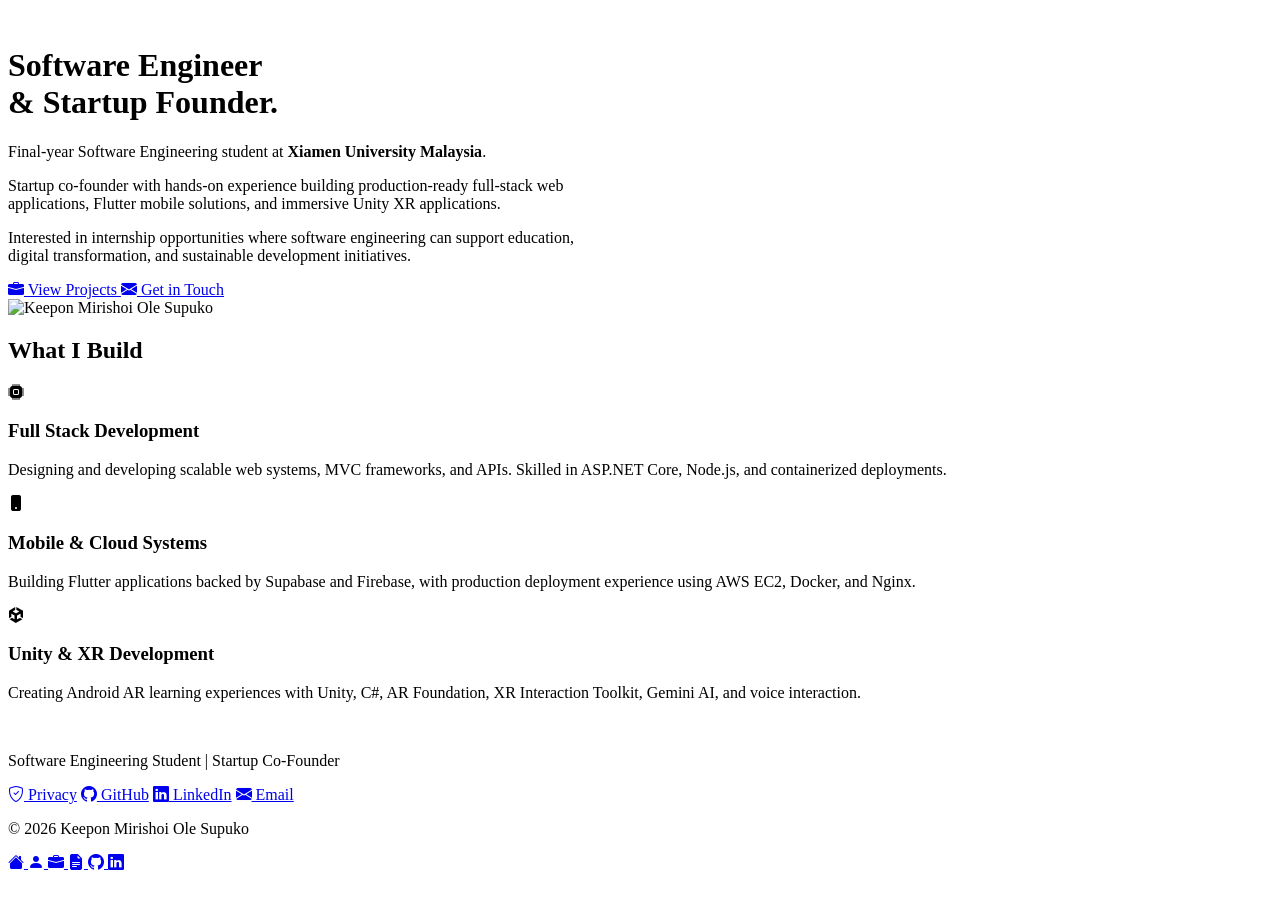
==== cloudflare-dist/index.html @ 56756c60 "Add Cloudflare Pages static deployment" ====
<!DOCTYPE html>
<html lang="en">
<head>
    <meta charset="utf-8" />
    <meta name="viewport" content="width=device-width, initial-scale=1.0" />
    <title>Keepon Mirishoi Ole Supuko | Software Engineer &amp; Startup Founder</title>
    <meta name="description" content="Portfolio of Keepon Mirishoi Ole Supuko, a software engineer and startup founder building full-stack, Flutter, Unity XR, AR, and AI-powered applications." />
    <meta name="author" content="Keepon Mirishoi Ole Supuko" />
    <meta name="robots" content="index, follow" />
    <link rel="canonical" href="https://keepon-portfolio.pages.dev" />

    <meta property="og:title" content="Keepon Mirishoi Ole Supuko | Software Engineer &amp; Startup Founder" />
    <meta property="og:description" content="Portfolio of Keepon Mirishoi Ole Supuko, a software engineer and startup founder building full-stack, Flutter, Unity XR, AR, and AI-powered applications." />
    <meta property="og:type" content="website" />
    <meta property="og:url" content="https://keepon-portfolio.pages.dev" />
    <meta property="og:image" content="https://keepon-portfolio.pages.dev/images/social-preview.png" />
    <meta property="og:image:width" content="1200" />
    <meta property="og:image:height" content="630" />
    <meta property="og:image:alt" content="Keepon Mirishoi Ole Supuko — Software Engineer and Startup Founder" />
    <meta property="og:site_name" content="Keepon Mirishoi Ole Supuko Portfolio" />

    <meta name="twitter:card" content="summary_large_image" />
    <meta name="twitter:title" content="Keepon Mirishoi Ole Supuko | Software Engineer &amp; Startup Founder" />
    <meta name="twitter:description" content="Portfolio of Keepon Mirishoi Ole Supuko, a software engineer and startup founder building full-stack, Flutter, Unity XR, AR, and AI-powered applications." />
    <meta name="twitter:image" content="https://keepon-portfolio.pages.dev/images/social-preview.png" />
    <meta name="twitter:image:alt" content="Keepon Mirishoi Ole Supuko — Software Engineer and Startup Founder" />

    <link rel="icon" href="/favicon.ico" sizes="any" />
    <link rel="icon" type="image/png" sizes="512x512" href="/images/brand/favicon-dark.png" media="(prefers-color-scheme: dark)" />
    <link rel="icon" type="image/png" sizes="512x512" href="/images/brand/favicon-light.png" media="(prefers-color-scheme: light)" />
    <link rel="manifest" href="/site.webmanifest" />
    <meta name="theme-color" content="#050b14" />
    
    <link rel="stylesheet" href="/lib/bootstrap/dist/css/bootstrap.min.css" />
    <link rel="stylesheet" href="/css/site.css?v=4hoY3fgAYqqFN3xAU5UJeAOJK6L35RUXIOw43l4iBU8" />
    <link rel="stylesheet" href="https://cdn.jsdelivr.net/npm/bootstrap-icons@1.11.3/font/bootstrap-icons.min.css">
        <script type="application/ld&#x2B;json">
        {
          "@context": "https://schema.org",
          "@type": "Person",
          "name": "Keepon Mirishoi Ole Supuko",
          "url": "https://keepon-portfolio.pages.dev",
          "image": "https://keepon-portfolio.pages.dev/images/profile.png",
          "jobTitle": "Software Engineering Student and Startup Co-Founder",
          "email": "mailto:skmephep@gmail.com",
          "address": {
            "@type": "PostalAddress",
            "addressLocality": "Kuala Lumpur",
            "addressCountry": "MY"
          },
          "alumniOf": {
            "@type": "CollegeOrUniversity",
            "name": "Xiamen University Malaysia"
          },
          "sameAs": [
            "https://github.com/Keepon-blip",
            "https://www.linkedin.com/in/keepon-mirishoi-8262b81a6"
          ]
        }
        </script>
</head>
<body>
    <div class="tech-background">
        <div class="tech-globe"></div>
        <div class="tech-overlay"></div>
    </div>
    <header class="top-identity-wrapper">
        <a class="top-identity" aria-label="Keepon Mirishoi Ole Supuko - home" href="/">
            <img src="/images/brand/logo-light.png" alt="" class="brand-logo brand-logo-header" />
        </a>
    </header>
    <div class="container site-main-shell">
        <main role="main" class="pb-3">
            
<div class="container-fluid px-0 mb-5 fade-in-on-scroll home-hero">
    <div class="row min-vh-100 align-items-center">
        <div class="col-lg-7 mb-5 mb-lg-0">
            <div class="pe-lg-5">
                <h1 class="display-1 fw-bold text-white mb-4">
                    Software Engineer<br>
                    <span class="text-primary">& Startup Founder.</span>
                </h1>
                <p class="lead text-muted mb-3" style="max-width: 600px;">
                    Final-year Software Engineering student at <strong>Xiamen University Malaysia</strong>.
                </p>
                <p class="text-muted mb-3" style="max-width: 600px;">
                    Startup co-founder with hands-on experience building production-ready full-stack web applications,
                    Flutter mobile solutions, and immersive Unity XR applications.
                </p>
                <p class="text-muted mb-5" style="max-width: 600px;">
                    Interested in internship opportunities where software engineering can support education, digital
                    transformation, and sustainable development initiatives.
                </p>
                <div class="d-flex gap-3">
                    <a class="btn btn-primary btn-lg d-flex align-items-center gap-2" href="/projects">
                        <i class="bi bi-briefcase-fill"></i> View Projects
                    </a>
                    <a class="btn btn-outline-light btn-lg d-flex align-items-center gap-2" href="/contact">
                        <i class="bi bi-envelope-fill"></i> Get in Touch
                    </a>
                </div>
            </div>
        </div>
        <div class="col-lg-5">
            <div class="profile-frame mx-auto">
                <img src="/images/profile.png" alt="Keepon Mirishoi Ole Supuko" class="img-fluid">
            </div>
        </div>
    </div>
</div>

<div class="row mt-5 pt-5 fade-in-on-scroll">
    <div class="col-12">
        <h2 class="section-title mb-5">What I Build</h2>
    </div>
    <div class="col-md-4 mb-4">
        <div class="card p-4 h-100">
            <div class="fs-1 text-primary mb-3"><i class="bi bi-cpu-fill"></i></div>
            <h3 class="h4 fw-bold mb-3">Full Stack Development</h3>
            <p class="text-muted">Designing and developing scalable web systems, MVC frameworks, and APIs. Skilled in
                ASP.NET Core, Node.js, and containerized deployments.</p>
        </div>
    </div>
    <div class="col-md-4 mb-4">
        <div class="card p-4 h-100">
            <div class="fs-1 text-primary mb-3"><i class="bi bi-phone-fill"></i></div>
            <h3 class="h4 fw-bold mb-3">Mobile & Cloud Systems</h3>
            <p class="text-muted">Building Flutter applications backed by Supabase and Firebase, with production
                deployment experience using AWS EC2, Docker, and Nginx.</p>
        </div>
    </div>
    <div class="col-md-4 mb-4">
        <div class="card p-4 h-100">
            <div class="fs-1 text-primary mb-3"><i class="bi bi-unity"></i></div>
            <h3 class="h4 fw-bold mb-3">Unity & XR Development</h3>
            <p class="text-muted">Creating Android AR learning experiences with Unity, C#, AR Foundation, XR
                Interaction Toolkit, Gemini AI, and voice interaction.</p>
        </div>
    </div>
</div>

        </main>
    </div>

    <footer class="border-top footer text-muted bg-dark py-4 mt-5">
        <div class="container text-light">
            <div class="row align-items-center">
                <div class="col-md-6 text-center text-md-start mb-3 mb-md-0">
                    <a class="footer-brand d-inline-block mb-2" aria-label="Keepon Mirishoi Ole Supuko - home" href="/">
                        <img src="/images/brand/logo-light.png" alt="" class="brand-logo brand-logo-footer" />
                    </a>
                    <p class="small text-muted mb-0">Software Engineering Student | Startup Co-Founder</p>
                </div>
                <div class="col-md-6 text-center text-md-end">
                    <div class="d-flex flex-wrap justify-content-center justify-content-md-end gap-3 mb-2 footer-social">
                        <a class="text-light text-decoration-none small" href="/privacy"><i class="bi bi-shield-check"></i> Privacy</a>
                        <a href="https://github.com/Keepon-blip" target="_blank" rel="noopener noreferrer" class="text-light text-decoration-none small"><i class="bi bi-github"></i> GitHub</a>
                        <a href="https://www.linkedin.com/in/keepon-mirishoi-8262b81a6" target="_blank" rel="noopener noreferrer" class="text-light text-decoration-none small"><i class="bi bi-linkedin"></i> LinkedIn</a>
                        <a href="mailto:skmephep@gmail.com" class="text-light text-decoration-none small"><i class="bi bi-envelope-fill"></i> Email</a>
                    </div>
                    <p class="small text-muted mb-0">&copy; 2026 Keepon Mirishoi Ole Supuko</p>
                </div>
            </div>
        </div>
    </footer>

    <!-- Floating Bottom Navigation Dock -->
    <nav class="floating-dock">
        <a class="dock-item active" data-label="Home" aria-label="Home" href="/">
            <i class="bi bi-house-fill"></i>
        </a>
        <a class="dock-item " data-label="About" aria-label="About" href="/about">
            <i class="bi bi-person-fill"></i>
        </a>
        <a class="dock-item " data-label="Projects" aria-label="Projects" href="/projects">
            <i class="bi bi-briefcase-fill"></i>
        </a>
        <a class="dock-item " data-label="Resume" aria-label="Resume" href="/resume">
            <i class="bi bi-file-earmark-text-fill"></i>
        </a>
        <a href="https://github.com/Keepon-blip" target="_blank" rel="noopener noreferrer" class="dock-item" data-label="GitHub" aria-label="GitHub profile">
            <i class="bi bi-github"></i>
        </a>
        <a href="https://www.linkedin.com/in/keepon-mirishoi-8262b81a6" target="_blank" rel="noopener noreferrer" class="dock-item" data-label="LinkedIn" aria-label="LinkedIn profile">
            <i class="bi bi-linkedin"></i>
        </a>
    </nav>

    <script src="/lib/jquery/dist/jquery.min.js"></script>
    <script src="/lib/bootstrap/dist/js/bootstrap.bundle.min.js"></script>
    <script src="/js/site.js?v=8alZj6Ddeyoz2zi2WAC0goi2BxuPJ823IbL3KI8iWD0"></script>
    
</body>
</html>
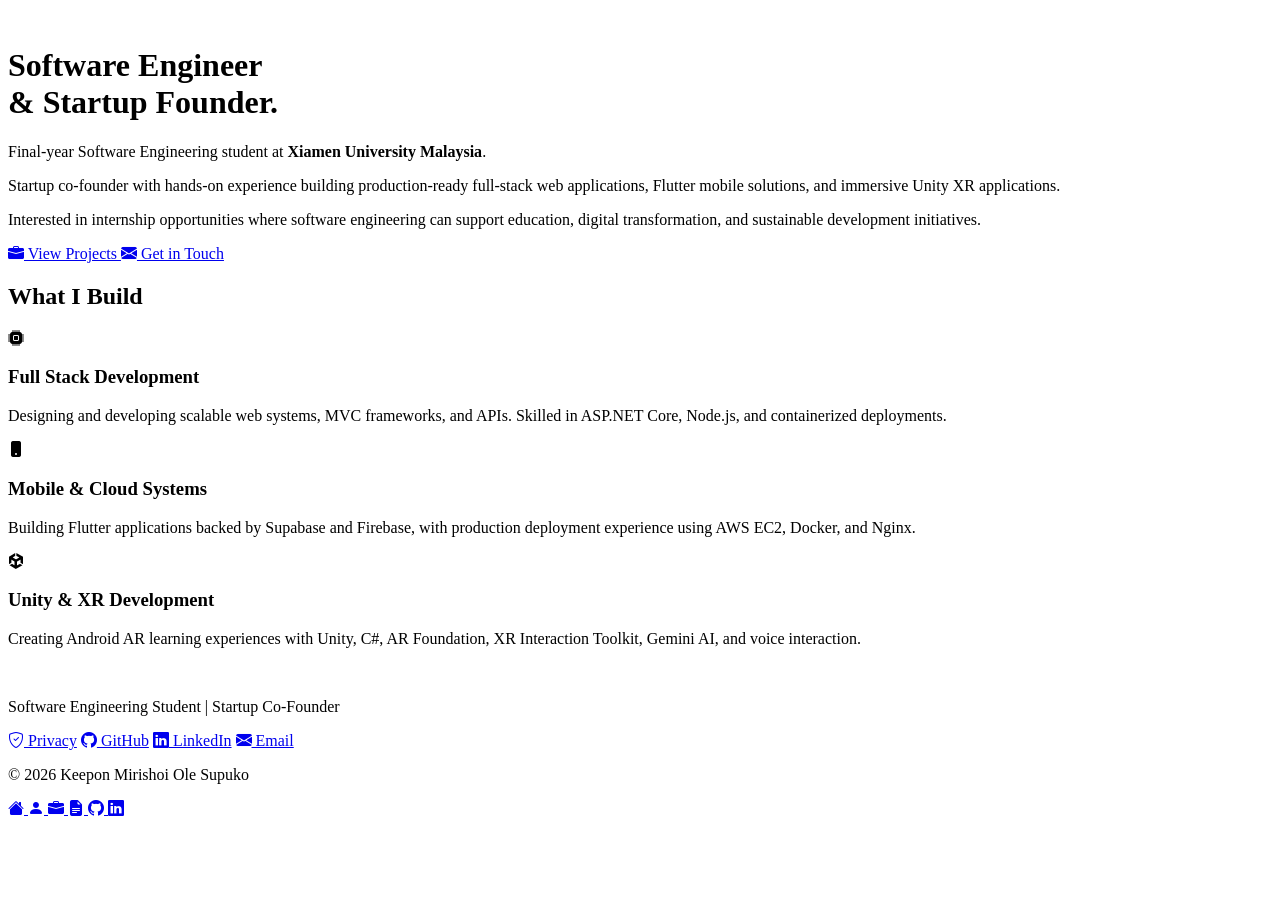
==== commit 3ea2a9c5: "Remove homepage portrait and rebalance hero layout" ====
--- a/cloudflare-dist/index.html
+++ b/cloudflare-dist/index.html
@@ -7,13 +7,13 @@
     <meta name="description" content="Portfolio of Keepon Mirishoi Ole Supuko, a software engineer and startup founder building full-stack, Flutter, Unity XR, AR, and AI-powered applications." />
     <meta name="author" content="Keepon Mirishoi Ole Supuko" />
     <meta name="robots" content="index, follow" />
-    <link rel="canonical" href="https://keepon-portfolio.pages.dev" />
+    <link rel="canonical" href="https://keepon.pages.dev" />
 
     <meta property="og:title" content="Keepon Mirishoi Ole Supuko | Software Engineer &amp; Startup Founder" />
     <meta property="og:description" content="Portfolio of Keepon Mirishoi Ole Supuko, a software engineer and startup founder building full-stack, Flutter, Unity XR, AR, and AI-powered applications." />
     <meta property="og:type" content="website" />
-    <meta property="og:url" content="https://keepon-portfolio.pages.dev" />
-    <meta property="og:image" content="https://keepon-portfolio.pages.dev/images/social-preview.png" />
+    <meta property="og:url" content="https://keepon.pages.dev" />
+    <meta property="og:image" content="https://keepon.pages.dev/images/social-preview.png" />
     <meta property="og:image:width" content="1200" />
     <meta property="og:image:height" content="630" />
     <meta property="og:image:alt" content="Keepon Mirishoi Ole Supuko — Software Engineer and Startup Founder" />
@@ -22,7 +22,7 @@
     <meta name="twitter:card" content="summary_large_image" />
     <meta name="twitter:title" content="Keepon Mirishoi Ole Supuko | Software Engineer &amp; Startup Founder" />
     <meta name="twitter:description" content="Portfolio of Keepon Mirishoi Ole Supuko, a software engineer and startup founder building full-stack, Flutter, Unity XR, AR, and AI-powered applications." />
-    <meta name="twitter:image" content="https://keepon-portfolio.pages.dev/images/social-preview.png" />
+    <meta name="twitter:image" content="https://keepon.pages.dev/images/social-preview.png" />
     <meta name="twitter:image:alt" content="Keepon Mirishoi Ole Supuko — Software Engineer and Startup Founder" />
 
     <link rel="icon" href="/favicon.ico" sizes="any" />
@@ -32,15 +32,15 @@
     <meta name="theme-color" content="#050b14" />
     
     <link rel="stylesheet" href="/lib/bootstrap/dist/css/bootstrap.min.css" />
-    <link rel="stylesheet" href="/css/site.css?v=4hoY3fgAYqqFN3xAU5UJeAOJK6L35RUXIOw43l4iBU8" />
+    <link rel="stylesheet" href="/css/site.css?v=jeOBiC8JYG9NzGRm5bNJNdDZejr9jbc5nUbWYcmw7Fs" />
     <link rel="stylesheet" href="https://cdn.jsdelivr.net/npm/bootstrap-icons@1.11.3/font/bootstrap-icons.min.css">
         <script type="application/ld&#x2B;json">
         {
           "@context": "https://schema.org",
           "@type": "Person",
           "name": "Keepon Mirishoi Ole Supuko",
-          "url": "https://keepon-portfolio.pages.dev",
-          "image": "https://keepon-portfolio.pages.dev/images/profile.png",
+          "url": "https://keepon.pages.dev",
+          "image": "https://keepon.pages.dev/images/profile.png",
           "jobTitle": "Software Engineering Student and Startup Co-Founder",
           "email": "mailto:skmephep@gmail.com",
           "address": {
@@ -73,25 +73,25 @@
         <main role="main" class="pb-3">
             
 <div class="container-fluid px-0 mb-5 fade-in-on-scroll home-hero">
-    <div class="row min-vh-100 align-items-center">
-        <div class="col-lg-7 mb-5 mb-lg-0">
-            <div class="pe-lg-5">
+    <div class="row align-items-center home-hero-row">
+        <div class="col-12">
+            <div class="home-hero-content">
                 <h1 class="display-1 fw-bold text-white mb-4">
                     Software Engineer<br>
                     <span class="text-primary">& Startup Founder.</span>
                 </h1>
-                <p class="lead text-muted mb-3" style="max-width: 600px;">
+                <p class="lead text-muted mb-3">
                     Final-year Software Engineering student at <strong>Xiamen University Malaysia</strong>.
                 </p>
-                <p class="text-muted mb-3" style="max-width: 600px;">
+                <p class="text-muted mb-3">
                     Startup co-founder with hands-on experience building production-ready full-stack web applications,
                     Flutter mobile solutions, and immersive Unity XR applications.
                 </p>
-                <p class="text-muted mb-5" style="max-width: 600px;">
+                <p class="text-muted mb-5">
                     Interested in internship opportunities where software engineering can support education, digital
                     transformation, and sustainable development initiatives.
                 </p>
-                <div class="d-flex gap-3">
+                <div class="d-flex flex-wrap gap-3 home-hero-actions">
                     <a class="btn btn-primary btn-lg d-flex align-items-center gap-2" href="/projects">
                         <i class="bi bi-briefcase-fill"></i> View Projects
                     </a>
@@ -101,15 +101,10 @@
                 </div>
             </div>
         </div>
-        <div class="col-lg-5">
-            <div class="profile-frame mx-auto">
-                <img src="/images/profile.png" alt="Keepon Mirishoi Ole Supuko" class="img-fluid">
-            </div>
-        </div>
     </div>
 </div>
 
-<div class="row mt-5 pt-5 fade-in-on-scroll">
+<div class="row home-capabilities fade-in-on-scroll">
     <div class="col-12">
         <h2 class="section-title mb-5">What I Build</h2>
     </div>
